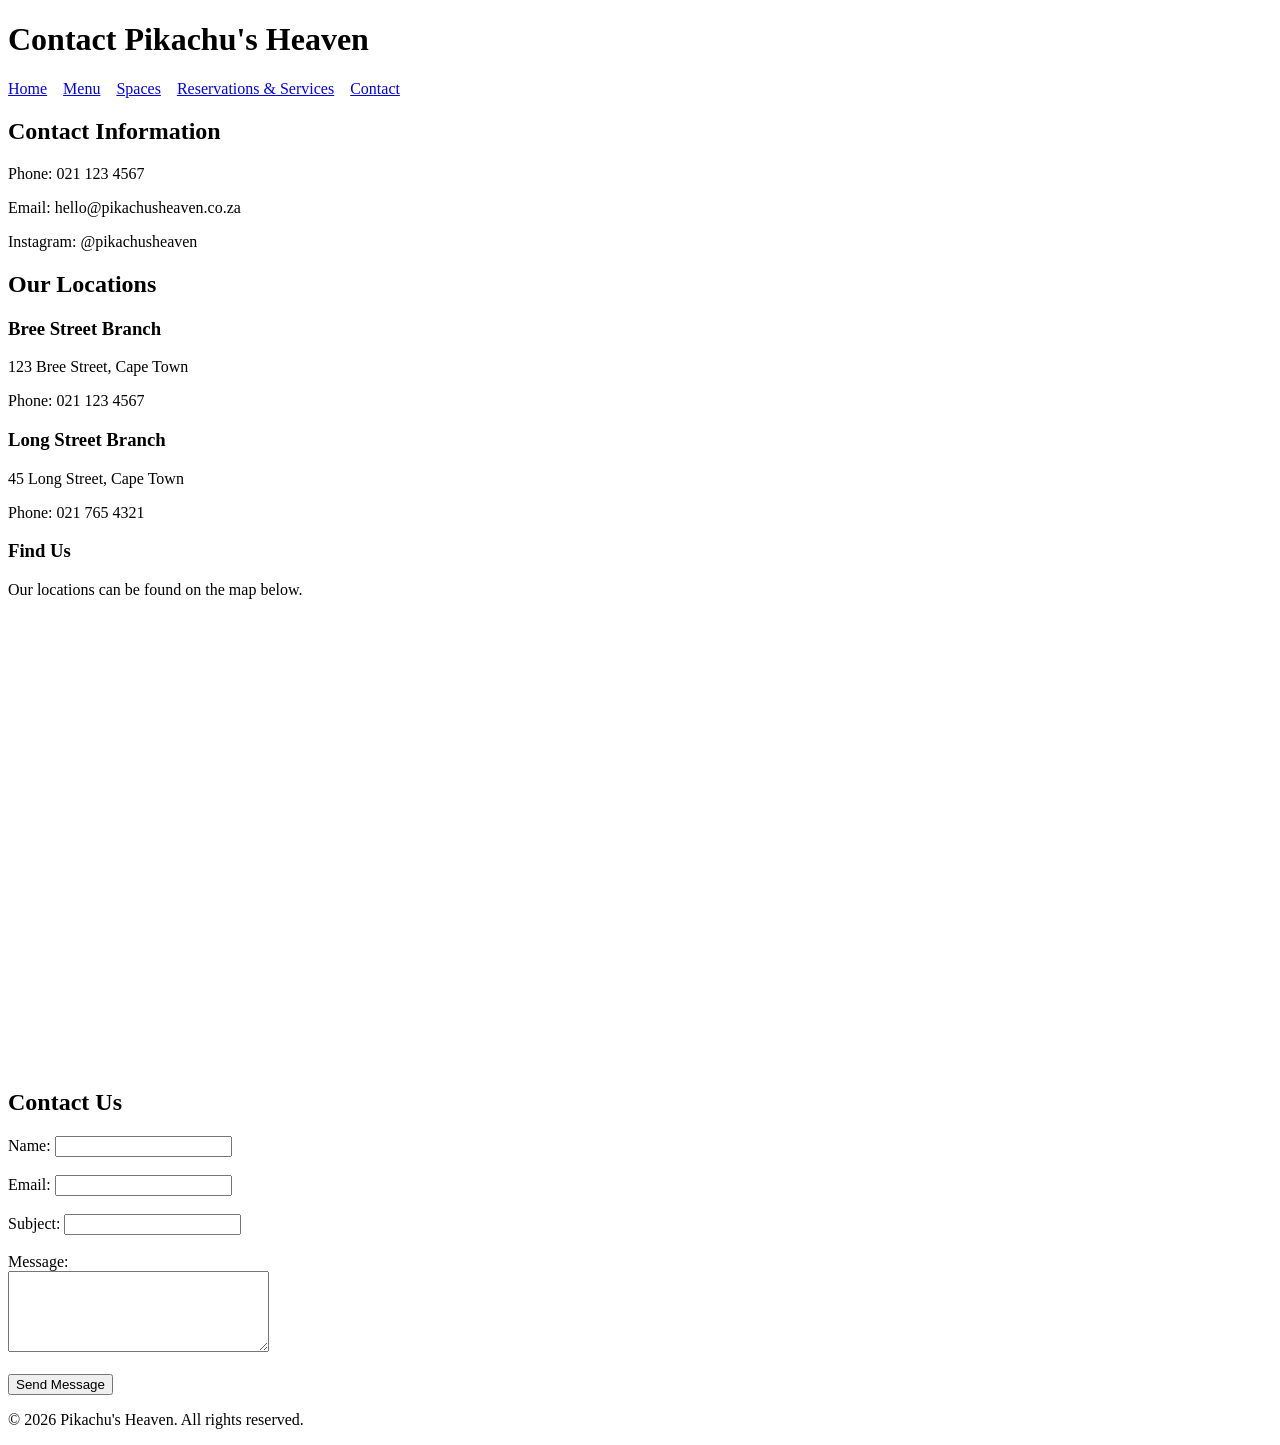
==== Pikachus-Heaven/Contact.html @ 497d1879 "Add files via upload  Part 1 HTML website and project documentation" ====
<!DOCTYPE html>
<html>

<head>
    <title>Pikachu's Heaven - Contact</title>
</head>

<body>

    <!-- Header and navigation menu -->
    <header>
        <h1>Contact Pikachu's Heaven</h1>

        <nav>
            <a href="index.html">Home</a>&nbsp;&nbsp;&nbsp;
            <a href="menu.html">Menu</a>&nbsp;&nbsp;&nbsp;
            <a href="spaces.html">Spaces</a>&nbsp;&nbsp;&nbsp;
            <a href="services.html">Reservations & Services</a>&nbsp;&nbsp;&nbsp;
            <a href="contact.html">Contact</a>
        </nav>
    </header>

    <!-- Main content for the Contact page -->
    <main>

        <section>
            <!-- Contact information -->
            <h2>Contact Information</h2>

            <p>Phone: 021 123 4567</p>
            <p>Email: hello@pikachusheaven.co.za</p>
            <p>Instagram: @pikachusheaven</p>
        </section>

        <section>
            <!-- Café locations and map -->
            <h2>Our Locations</h2>

            <article>
                <h3>Bree Street Branch</h3>
                <p>123 Bree Street, Cape Town</p>
                <p>Phone: 021 123 4567</p>
            </article>

            <article>
                <h3>Long Street Branch</h3>
                <p>45 Long Street, Cape Town</p>
                <p>Phone: 021 765 4321</p>
            </article>

            <h3>Find Us</h3>

            <p>Our locations can be found on the map below.</p>

            <iframe
              src="https://www.google.com/maps?q=Cape+Town,+South+Africa&output=embed"
                width="600"
             height="450"
              style="border:0;"
             allowfullscreen=""
              loading="lazy">
            </iframe>
        </section>


        <section>
            <!-- Contact form -->
            <h2>Contact Us</h2>

            <form>

                <label for="name">Name:</label>
                <input type="text" id="name" name="name">

                <br><br>

                <label for="email">Email:</label>
                <input type="email" id="email" name="email">

                <br><br>

                <label for="subject">Subject:</label>
                <input type="text" id="subject" name="subject">

                <br><br>

                <label for="message">Message:</label>
                <br>
                <textarea id="message" name="message" rows="5" cols="30"></textarea>

                <br><br>

                <button type="submit">Send Message</button>

            </form>
        </section>

    </main>

    <!-- Footer -->
    <footer>
        <p>&copy; 2026 Pikachu's Heaven. All rights reserved.</p>
    </footer>

</body>

</html>
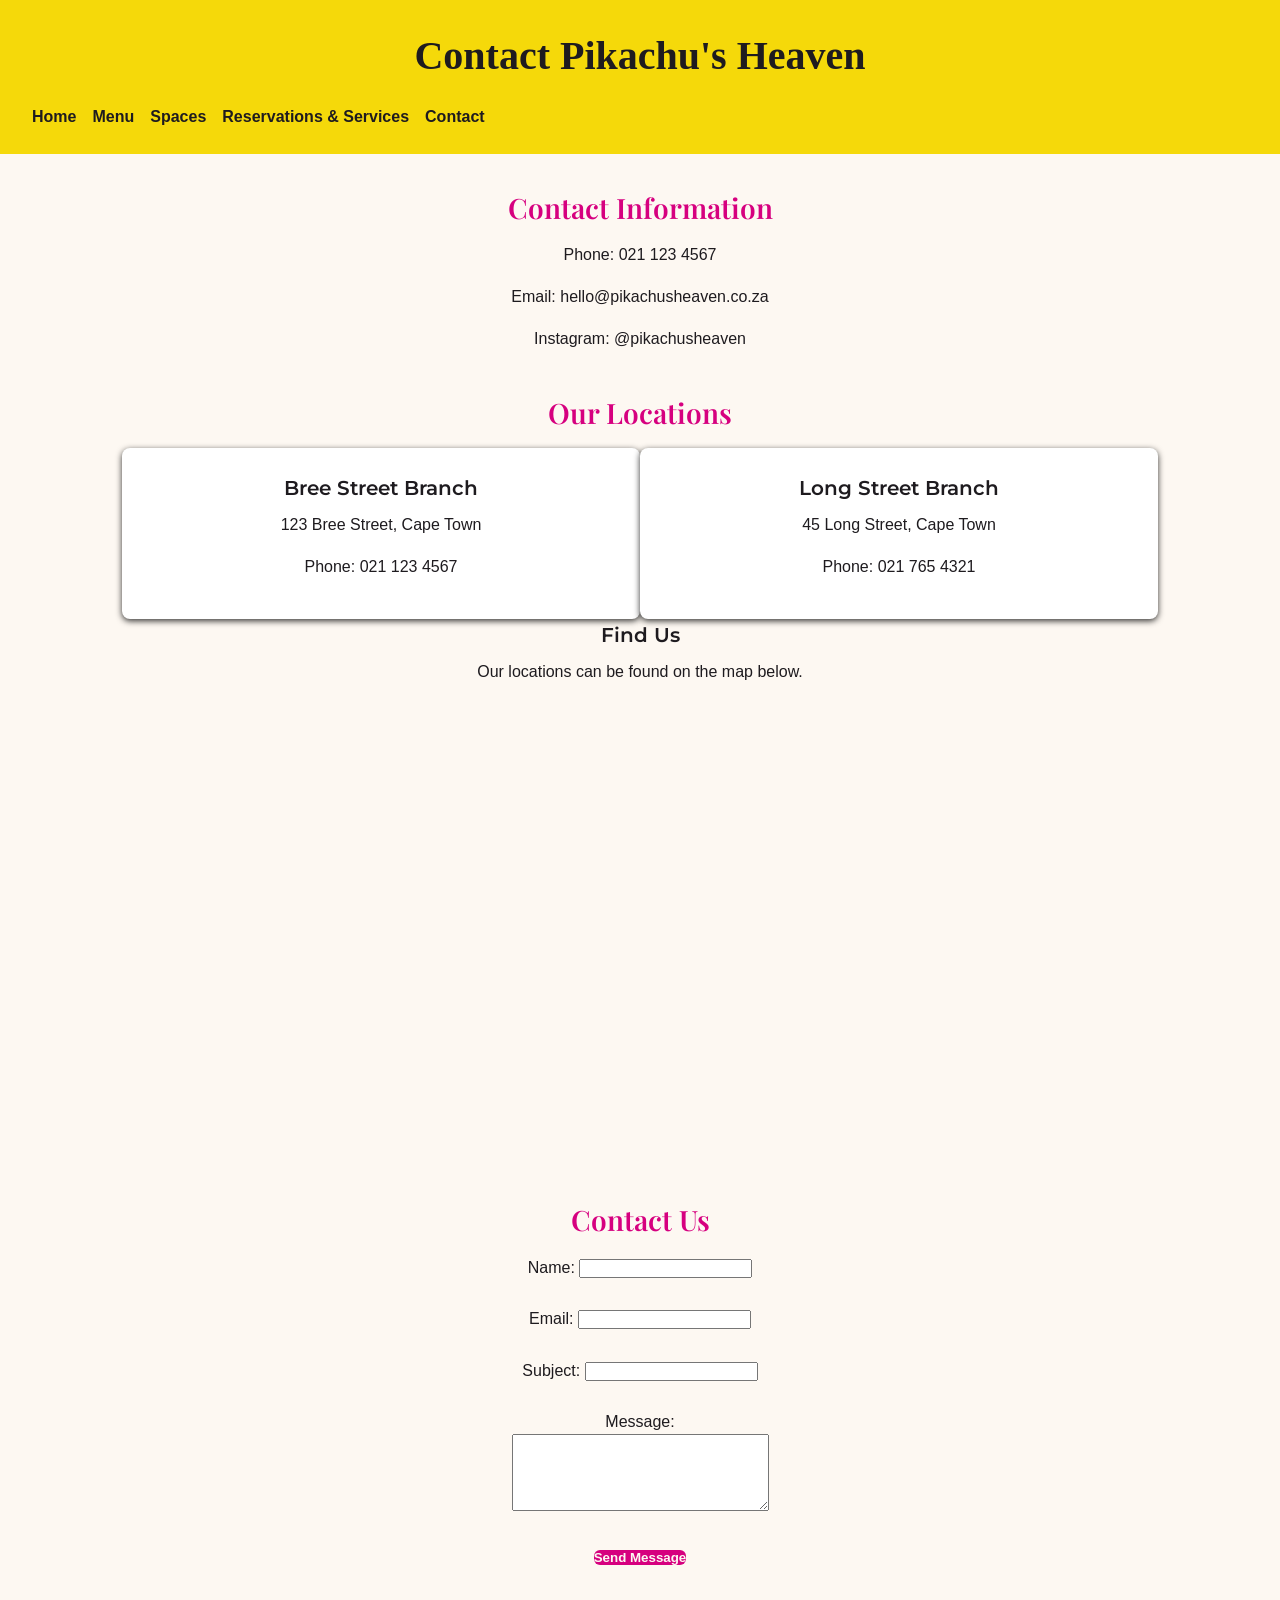
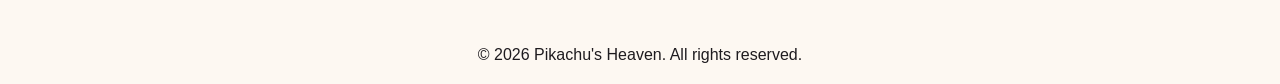
==== commit 61e14c4a: "Add files via upload Added CSS styling , responsive design , images and updated README for part 2" ====
--- a/Pikachus-Heaven/Contact.html
+++ b/Pikachus-Heaven/Contact.html
@@ -3,6 +3,10 @@
 
 <head>
     <title>Pikachu's Heaven - Contact</title>
+    <link rel="stylesheet" href="style.css"><!-- link to external stylesheet -->
+
+      <!--meta tag-->
+    <meta name="viewport" content="width=device-width, initial-scale=1.0">
 </head>
 
 <body>
@@ -12,10 +16,10 @@
         <h1>Contact Pikachu's Heaven</h1>
 
         <nav>
-            <a href="index.html">Home</a>&nbsp;&nbsp;&nbsp;
-            <a href="menu.html">Menu</a>&nbsp;&nbsp;&nbsp;
-            <a href="spaces.html">Spaces</a>&nbsp;&nbsp;&nbsp;
-            <a href="services.html">Reservations & Services</a>&nbsp;&nbsp;&nbsp;
+            <a href="index.html">Home</a>
+            <a href="menu.html">Menu</a>
+            <a href="spaces.html">Spaces</a>
+            <a href="services.html">Reservations & Services</a>
             <a href="contact.html">Contact</a>
         </nav>
     </header>
@@ -23,19 +27,22 @@
     <!-- Main content for the Contact page -->
     <main>
 
-        <section>
+        <section class=" contact-info">
             <!-- Contact information -->
+
             <h2>Contact Information</h2>
 
             <p>Phone: 021 123 4567</p>
             <p>Email: hello@pikachusheaven.co.za</p>
             <p>Instagram: @pikachusheaven</p>
+            
         </section>
 
         <section>
             <!-- Café locations and map -->
             <h2>Our Locations</h2>
 
+            <div class="card-grid">
             <article>
                 <h3>Bree Street Branch</h3>
                 <p>123 Bree Street, Cape Town</p>
@@ -47,6 +54,7 @@
                 <p>45 Long Street, Cape Town</p>
                 <p>Phone: 021 765 4321</p>
             </article>
+            </div>
 
             <h3>Find Us</h3>
 
--- a/Pikachus-Heaven/style.css
+++ b/Pikachus-Heaven/style.css
@@ -0,0 +1,192 @@
+@import url("https://fonts.googleapis.com/css2?family=Playfair+Display:wght@700&family=Montserrat:wght@400;600&display=swap");
+
+h1 {
+    font-family: "Cinzel Decorative", cursive;
+    text-align: center;
+}
+
+h2 {
+    font-family: "Playfair Display" , serif;
+    text-align: center;
+}
+
+h3, body {
+    font-family: "Montserrat", sans-serif;
+    text-align: center;
+    
+}
+
+header img{
+    height: 60px;
+    width: auto;
+}
+
+.contact-info{
+    text-align: center;
+}
+
+/* base body styles*/
+:root{
+    --electric-yellow:#f5d90a;
+    --hot-magenta:#d6007f;
+    --soft-cream:#fdf8f2;
+    --deep-charcoal:#1e1b1f;
+}
+
+body {
+    background-color: var(--soft-cream);
+    color: var(--deep-charcoal);
+}
+
+header h1{
+    color: var(--deep-charcoal);
+}
+
+nav a {
+    color: var(--deep-charcoal);
+}
+
+nav a:hover{
+    color: var(--hot-magenta);
+}
+
+h2 {
+    color: var(--hot-magenta);
+}
+
+.card-grid article {
+    background-color: #fff;
+    border-top: 4px solid var(--elecric-yellow);
+}
+
+.card-grid article image{
+    width: 100%;
+    height: 200px;
+    object-fit: cover;
+    border-radius: 8px 8px 0 0 ;
+}
+
+
+/*Basic reset*/
+*{
+    margin: 0;
+    padding: 0;
+    box-sizing: border-box;
+}
+
+/*Base style for the whole site*/
+body {
+    font-family: 'poppins', sans-serif;
+    font-size: 16px;
+    line-height: 1.6;
+}
+
+h1 {
+    font-size: 2.5rem;
+    font-weight: 700;
+    margin-bottom: 0.5rem;
+}
+
+h2 {
+    font-size: 1.75rem;
+    font-weight: 600;
+    margin-bottom: 0.75rem;
+}
+
+h3 {
+    font-size: 1.25rem;
+    font-weight: 600;
+    margin-bottom: 0.5rem;
+}
+
+p{
+    margin-bottom: 1rem;
+}
+
+/* Layout structure*/
+
+header{
+    padding: 1.5rem 2rem;
+    background-color: var(--electric-yellow);
+}
+
+nav {
+    display: flex;
+    gap: 1rem;
+    margin-top: 1rem;
+}
+
+nav a {
+    text-decoration: none;
+    font-weight: 600;
+}
+
+/* Grid layout for card sections */
+main{
+    max-width: 1100px;
+    margin: 0 auto;
+    padding: 2rem;
+}
+
+section{
+    margin-bottom: 2.5rem;
+}
+
+.card-grid {
+    display: grid;
+    grid-template-columns: repeat(auto-fit, minmax(200px, 1fr));
+}
+
+.card-grid article{
+background-color: #fff;
+padding: 1.5rem;
+border-radius: 8px;
+box-shadow: 0 2px 6px rgba(0,0,0,0.8);
+}
+
+/* card hover effect*/
+
+.card-grid article {
+    transition: transform 0.2s ease, box-shadow 0.2s ease;
+}
+
+.card-grid article :hover{
+    transform: translateY(-4px);
+    box-shadow: 0 6px 14px rgba(0,0,0,0.15);
+}
+
+/* Button styling and interactivity*/
+button{
+    background-color: var(--hot-magenta);
+    color: var(--soft-cream);
+    border: none;
+    padding: 0.75 rem 1.5rem;
+    border-radius: 6px;
+    font-weight: 600;
+    cursor: pointer;
+}
+
+button:hover{
+    background-color: var(--deep-charcoal);
+}
+
+button:focus {
+    outline: 3px solid var(--electric-yellow);
+    outline-offset: 2px;
+}
+
+/*Form input focus state*/
+input:focus, textarea:focus{
+    outline: 2px solid var(--hot-magenta);
+}
+
+/*Media query*/
+@media (max-width: 768px){
+    nav {
+        flex-direction: column;
+        gap: 0.5 rem
+    }
+    h1 {
+        font-size: 1.75rem;
+    }
+}
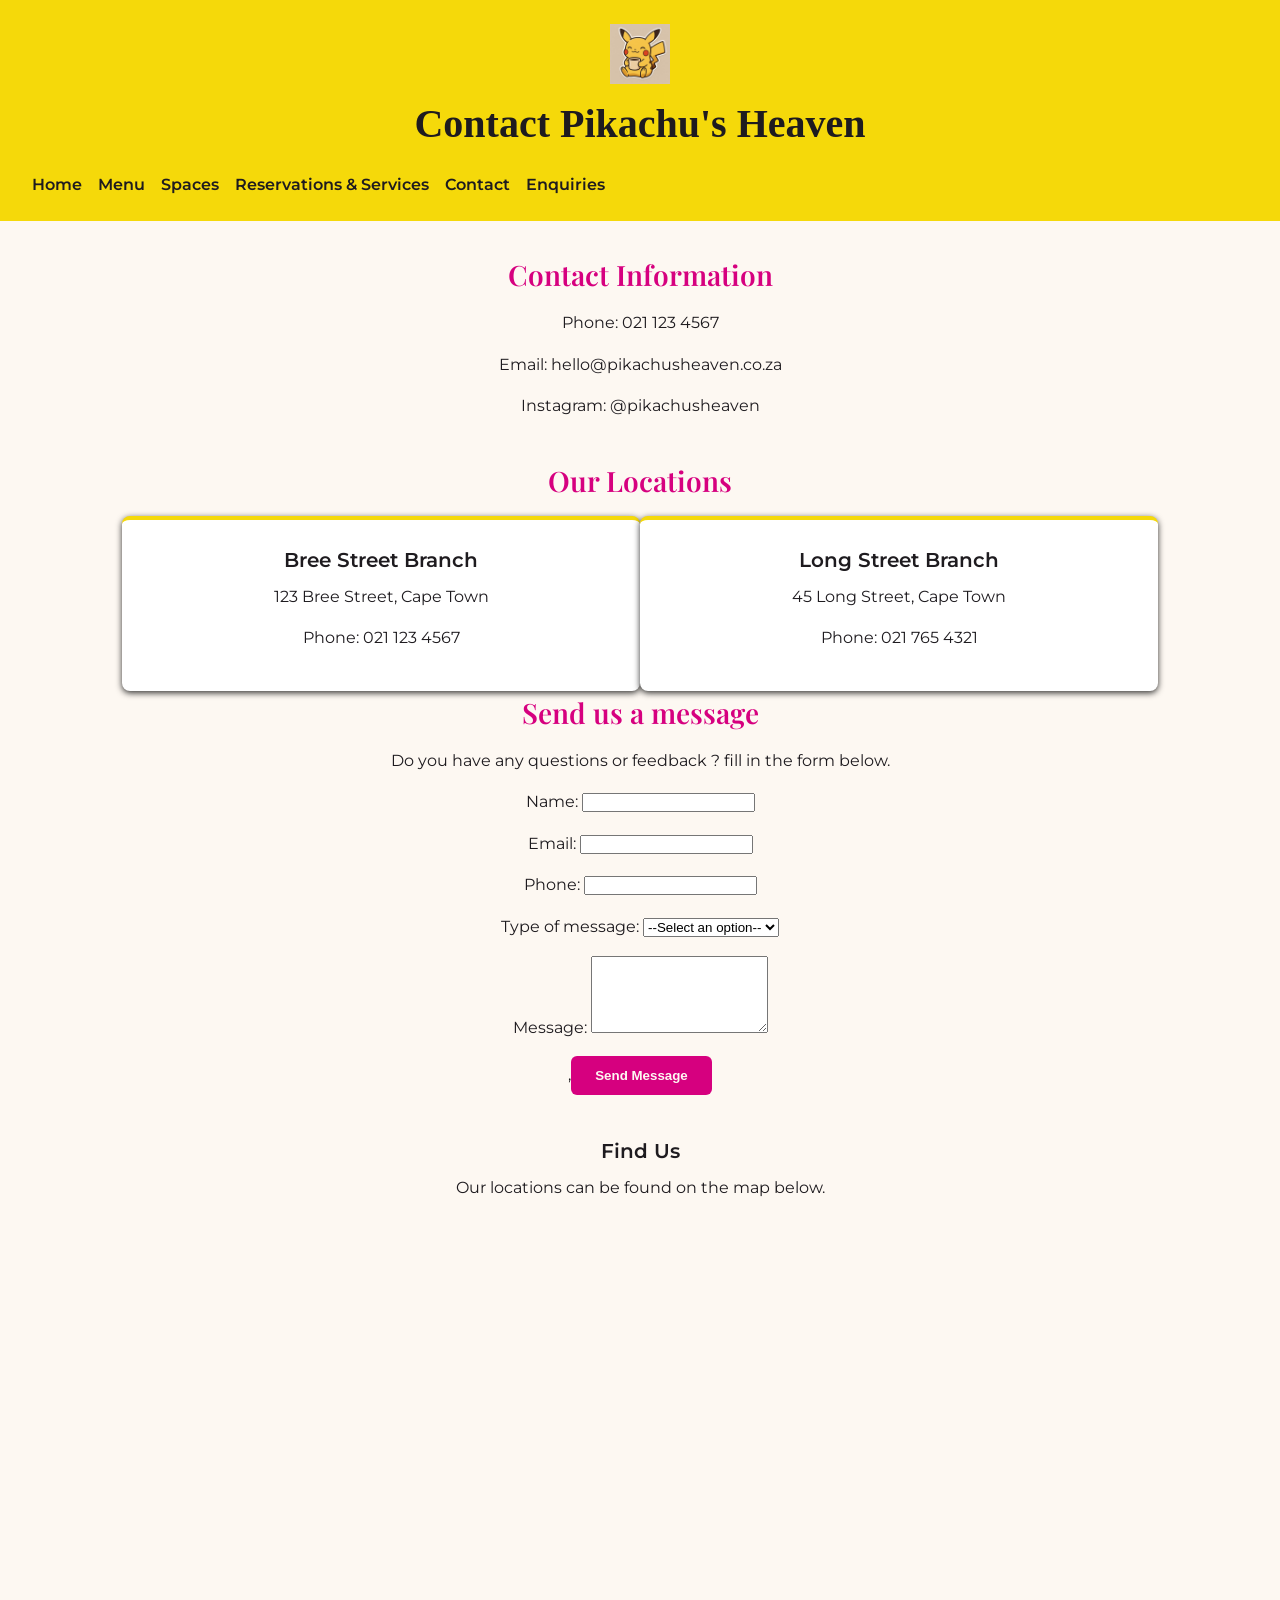
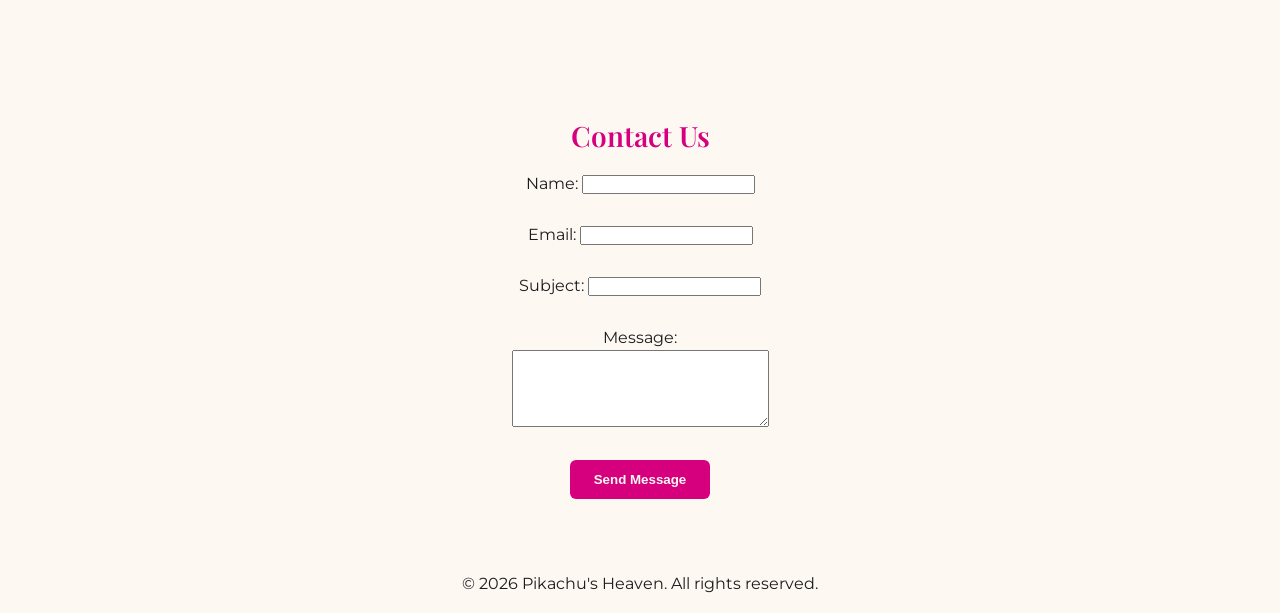
==== commit 8bf483ce: "Add files via upload uploading a full site for part 3: contains part 2 fixes, enquiry and contact fo" ====
--- a/Pikachus-Heaven/Contact.html
+++ b/Pikachus-Heaven/Contact.html
@@ -1,8 +1,13 @@
 <!DOCTYPE html>
-<html>
+<html lang="en">
 
 <head>
-    <title>Pikachu's Heaven - Contact</title>
+    <meta charset="UTF-8"><!--added meta tag chaset-->
+
+    <title>Contact Us | Pikachu's Heaven Cape Town</title>
+    <meta name="description" content="Find Pikachu's Heaven on Bree Street and Long Street in Cape Town, 
+    get our phone number and email, or send us a message using the contact form.">
+    
     <link rel="stylesheet" href="style.css"><!-- link to external stylesheet -->
 
       <!--meta tag-->
@@ -13,14 +18,16 @@
 
     <!-- Header and navigation menu -->
     <header>
+        <img src="images/Pikachu logo.jpeg" alt="Pikachu's heaven logo"> <!--Logo added-->
         <h1>Contact Pikachu's Heaven</h1>
 
         <nav>
             <a href="index.html">Home</a>
-            <a href="menu.html">Menu</a>
-            <a href="spaces.html">Spaces</a>
-            <a href="services.html">Reservations & Services</a>
-            <a href="contact.html">Contact</a>
+            <a href="Menu.html">Menu</a>
+            <a href="Spaces.html">Spaces</a>
+            <a href="Services.html">Reservations & Services</a>
+            <a href="Contact.html">Contact</a>
+            <a href="Enquiry.html">Enquiries</a>
         </nav>
     </header>
 
@@ -55,6 +62,41 @@
                 <p>Phone: 021 765 4321</p>
             </article>
             </div>
+
+            <!--pt3 additions-->
+            <section>
+                <h2> Send us a message </h2>
+                <p> Do you have any questions or feedback ? fill in the form below. </p>
+
+                <form id="contact-form">
+                    <label for="contact-name">Name:</label>
+                    <input type="text" id="contact-name" name = "contact-name" required>
+                    <p id="contact-name-error" class ="error"></p>
+
+                    <label for="contact-email">Email:</label>
+                    <input type="email" id="contact-email" name = "contact-email" required>
+                    <p id="contact-email-error" class ="error"></p>
+
+                    <label for="contact-phone">Phone:</label>
+                    <input type="tel" id="contact-phone" name = "Contact-phone" required>
+                    <p id="contact-phone-error" class ="error"></p>
+
+                    <label for="contact-type">Type of message:</label>
+                    <select id="contact-type" name="Contact-type" required>
+                        <option value="">--Select an option--</option>
+                        <option value="General questions">General questions</option>
+                        <option value="Feedback">Feedback</option>
+                        <option value="complaint">complaint</option>
+                    </select>
+                    <p id="contact-type-error" class ="error"></p>
+
+                    <label for="contact-message">Message:</label>
+                    <textarea id="contact-message" name="contact-message" rows="5" required></textarea>
+                    <p id="contact-message-error" class="error"></p>
+
+                    ,<button type="submit">Send Message</button>
+                </form>
+            </section>
 
             <h3>Find Us</h3>
 
@@ -110,6 +152,8 @@
         <p>&copy; 2026 Pikachu's Heaven. All rights reserved.</p>
     </footer>
 
+    <script src="contact.js">8</script>
+
 </body>
 
 </html>
--- a/Pikachus-Heaven/style.css
+++ b/Pikachus-Heaven/style.css
@@ -56,10 +56,10 @@
 
 .card-grid article {
     background-color: #fff;
-    border-top: 4px solid var(--elecric-yellow);
-}
-
-.card-grid article image{
+    border-top: 4px solid var(--electric-yellow);
+}
+
+.card-grid article img{
     width: 100%;
     height: 200px;
     object-fit: cover;
@@ -76,7 +76,6 @@
 
 /*Base style for the whole site*/
 body {
-    font-family: 'poppins', sans-serif;
     font-size: 16px;
     line-height: 1.6;
 }
@@ -150,7 +149,7 @@
     transition: transform 0.2s ease, box-shadow 0.2s ease;
 }
 
-.card-grid article :hover{
+.card-grid article:hover{
     transform: translateY(-4px);
     box-shadow: 0 6px 14px rgba(0,0,0,0.15);
 }
@@ -160,7 +159,7 @@
     background-color: var(--hot-magenta);
     color: var(--soft-cream);
     border: none;
-    padding: 0.75 rem 1.5rem;
+    padding: 0.75rem 1.5rem;
     border-radius: 6px;
     font-weight: 600;
     cursor: pointer;
@@ -173,6 +172,12 @@
 button:focus {
     outline: 3px solid var(--electric-yellow);
     outline-offset: 2px;
+}
+
+/* button feature added pt3.*/
+button:active{
+    background-color: var(--hot-magenta);
+    transform: scale(0.97);
 }
 
 /*Form input focus state*/
@@ -184,9 +189,15 @@
 @media (max-width: 768px){
     nav {
         flex-direction: column;
-        gap: 0.5 rem
+        gap: 0.5rem
     }
     h1 {
         font-size: 1.75rem;
     }
+
+/*part 3 additions*/
+.error{
+    color: var(--hot-magenta);
+    font-weight: 600;
+}
 }
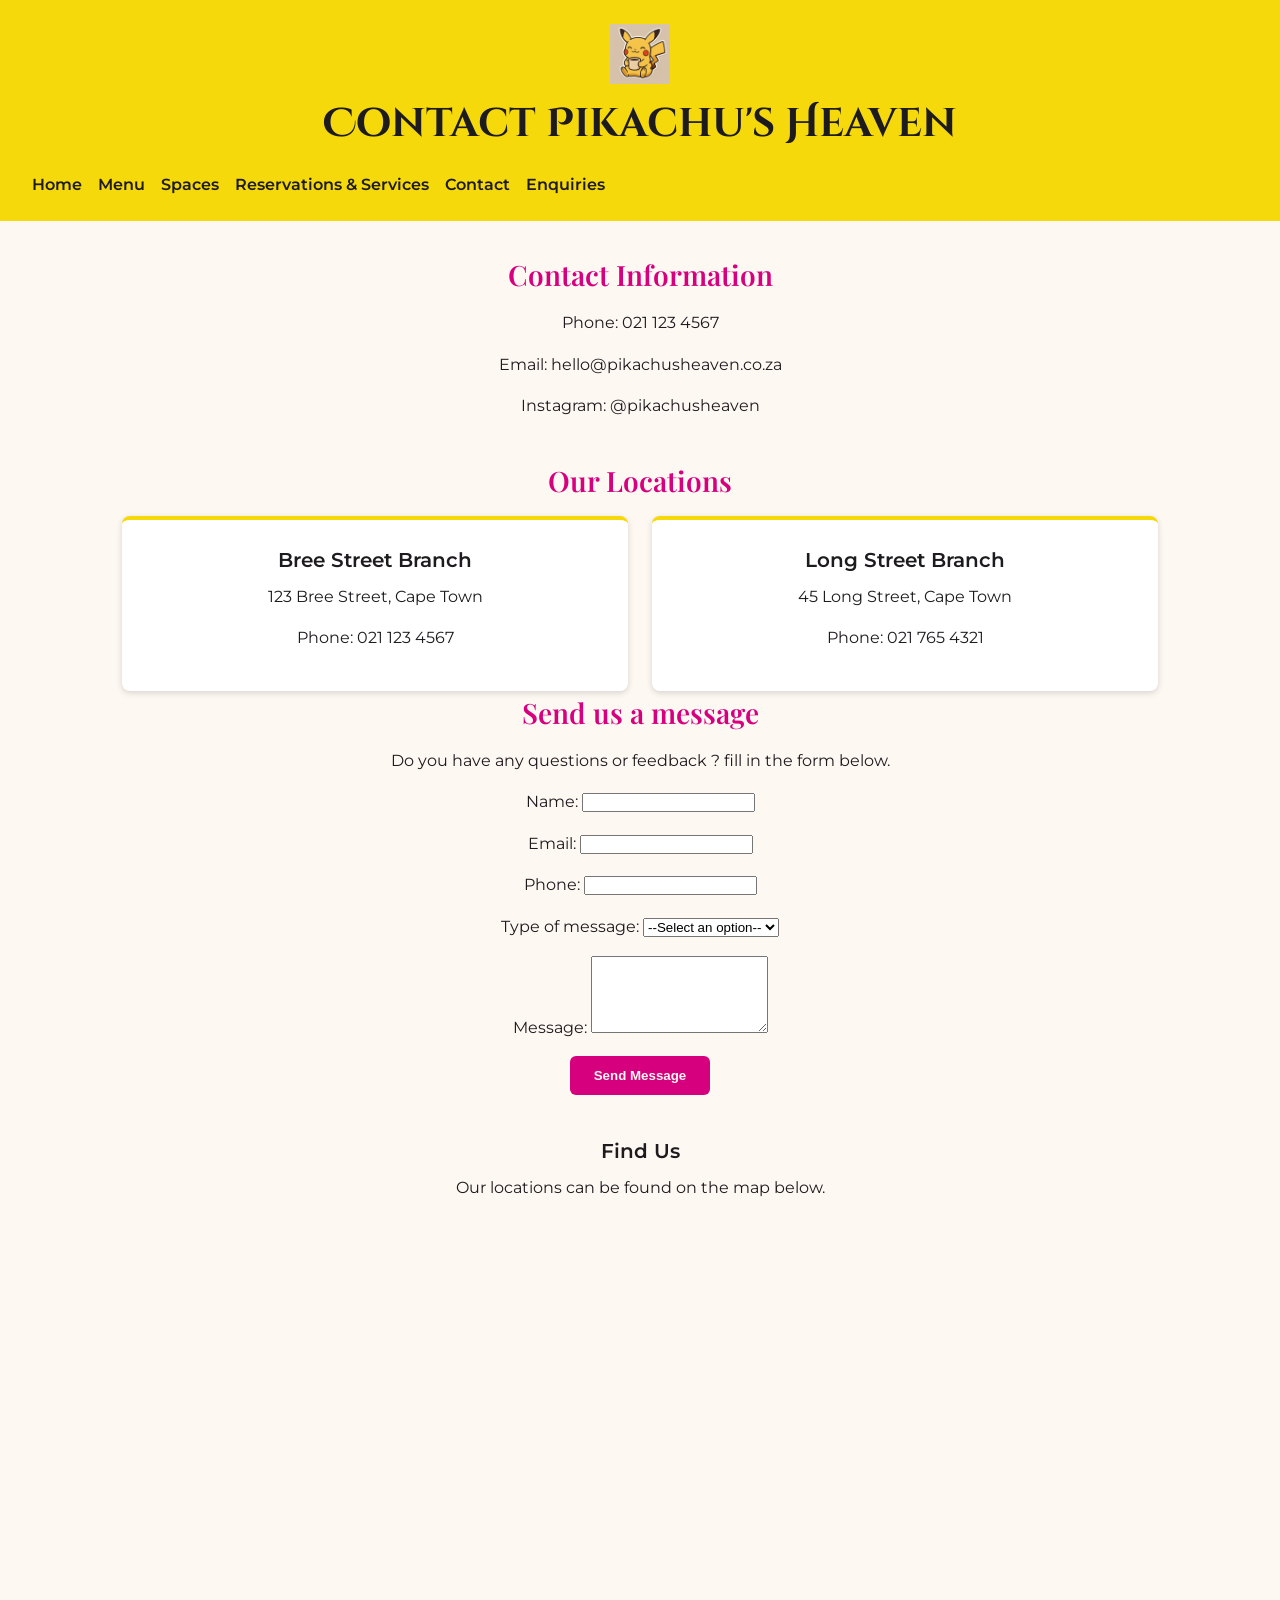
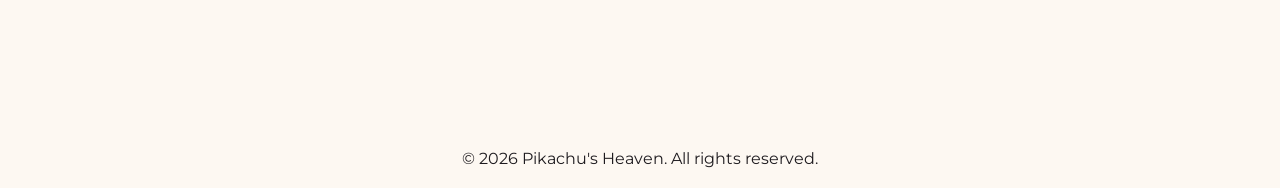
==== commit dc413f34: "Add files via upload updated part 3 final changes" ====
--- a/Pikachus-Heaven/Contact.html
+++ b/Pikachus-Heaven/Contact.html
@@ -34,7 +34,7 @@
     <!-- Main content for the Contact page -->
     <main>
 
-        <section class=" contact-info">
+        <section class="contact-info">
             <!-- Contact information -->
 
             <h2>Contact Information</h2>
@@ -70,19 +70,19 @@
 
                 <form id="contact-form">
                     <label for="contact-name">Name:</label>
-                    <input type="text" id="contact-name" name = "contact-name" required>
+                    <input type="text" id="contact-name" name = "name" required>
                     <p id="contact-name-error" class ="error"></p>
 
                     <label for="contact-email">Email:</label>
-                    <input type="email" id="contact-email" name = "contact-email" required>
+                    <input type="email" id="contact-email" name = "email" required>
                     <p id="contact-email-error" class ="error"></p>
 
                     <label for="contact-phone">Phone:</label>
-                    <input type="tel" id="contact-phone" name = "Contact-phone" required>
+                    <input type="tel" id="contact-phone" name = "phone" required>
                     <p id="contact-phone-error" class ="error"></p>
 
                     <label for="contact-type">Type of message:</label>
-                    <select id="contact-type" name="Contact-type" required>
+                    <select id="contact-type" name="message_type" required>
                         <option value="">--Select an option--</option>
                         <option value="General questions">General questions</option>
                         <option value="Feedback">Feedback</option>
@@ -91,10 +91,11 @@
                     <p id="contact-type-error" class ="error"></p>
 
                     <label for="contact-message">Message:</label>
-                    <textarea id="contact-message" name="contact-message" rows="5" required></textarea>
+                    <textarea id="contact-message" name="message" rows="5" required></textarea>
                     <p id="contact-message-error" class="error"></p>
 
-                    ,<button type="submit">Send Message</button>
+                    <p id="contact-response" role="status"></p>
+                    <button type="submit">Send Message</button>
                 </form>
             </section>
 
@@ -110,41 +111,8 @@
              allowfullscreen=""
               loading="lazy">
             </iframe>
+
         </section>
-
-
-        <section>
-            <!-- Contact form -->
-            <h2>Contact Us</h2>
-
-            <form>
-
-                <label for="name">Name:</label>
-                <input type="text" id="name" name="name">
-
-                <br><br>
-
-                <label for="email">Email:</label>
-                <input type="email" id="email" name="email">
-
-                <br><br>
-
-                <label for="subject">Subject:</label>
-                <input type="text" id="subject" name="subject">
-
-                <br><br>
-
-                <label for="message">Message:</label>
-                <br>
-                <textarea id="message" name="message" rows="5" cols="30"></textarea>
-
-                <br><br>
-
-                <button type="submit">Send Message</button>
-
-            </form>
-        </section>
-
     </main>
 
     <!-- Footer -->
@@ -152,7 +120,7 @@
         <p>&copy; 2026 Pikachu's Heaven. All rights reserved.</p>
     </footer>
 
-    <script src="contact.js">8</script>
+    <script src="contact.js"></script>
 
 </body>
 
--- a/Pikachus-Heaven/style.css
+++ b/Pikachus-Heaven/style.css
@@ -1,4 +1,4 @@
-@import url("https://fonts.googleapis.com/css2?family=Playfair+Display:wght@700&family=Montserrat:wght@400;600&display=swap");
+@import url("https://fonts.googleapis.com/css2?family=Cinzel+Decorative:wght@700&family=Playfair+Display:wght@700&family=Montserrat:wght@400;600&display=swap");
 
 h1 {
     font-family: "Cinzel Decorative", cursive;
@@ -8,11 +8,13 @@
 h2 {
     font-family: "Playfair Display" , serif;
     text-align: center;
+    font-size: 1.4rem;
 }
 
 h3, body {
     font-family: "Montserrat", sans-serif;
     text-align: center;
+    font-size: 1.1rem;
     
 }
 
@@ -100,6 +102,7 @@
 
 p{
     margin-bottom: 1rem;
+    font-size: 0.9 rem;
 }
 
 /* Layout structure*/
@@ -134,13 +137,14 @@
 .card-grid {
     display: grid;
     grid-template-columns: repeat(auto-fit, minmax(200px, 1fr));
+    gap: 1.5rem;
 }
 
 .card-grid article{
 background-color: #fff;
 padding: 1.5rem;
 border-radius: 8px;
-box-shadow: 0 2px 6px rgba(0,0,0,0.8);
+box-shadow: 0 2px 6px rgba(0,0,0,0.15);
 }
 
 /* card hover effect*/
@@ -194,10 +198,10 @@
     h1 {
         font-size: 1.75rem;
     }
+}
 
 /*part 3 additions*/
 .error{
     color: var(--hot-magenta);
     font-weight: 600;
-}
 }
